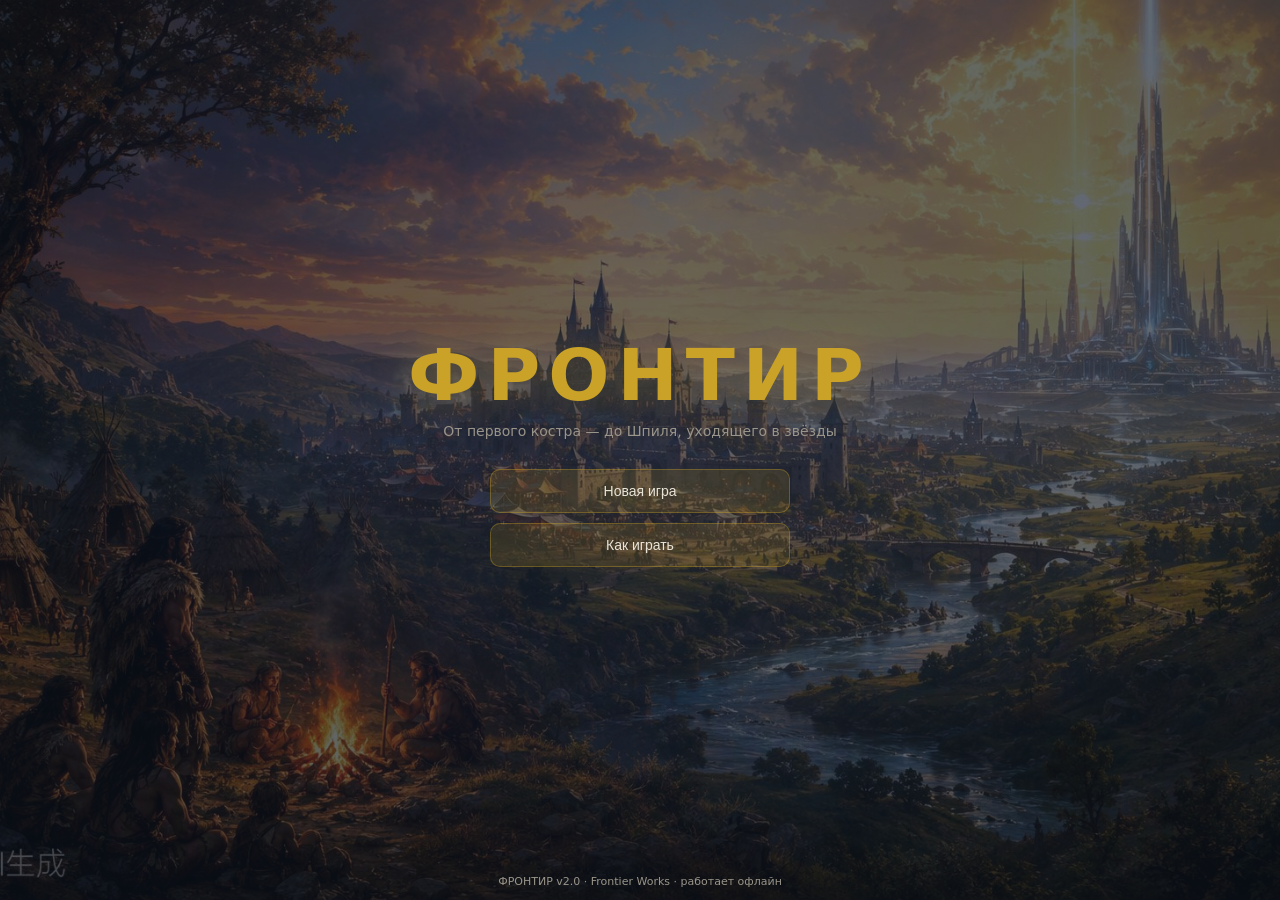
==== app/index.html @ d13fd2f3 "baseline: ФРОНТИР v2.0 до улучшений (тесты 1481/1481 зелёные)" ====
<!DOCTYPE html>
<html lang="ru">
<head>
<meta charset="UTF-8">
<meta name="viewport" content="width=device-width, initial-scale=1, maximum-scale=1, user-scalable=no, viewport-fit=cover">
<meta name="theme-color" content="#0d1420">
<title>ФРОНТИР — эволюция цивилизации</title>
<style>
  :root {
    --accent: #c9a227;
    --bg: #0d1420;
    --panel: rgba(16, 22, 34, 0.92);
    --panel-border: rgba(201, 162, 39, 0.35);
    --text: #e8e4d8;
    --dim: #9a958a;
    --good: #7de37d;
    --bad: #e37d7d;
    --warn: #e3c37d;
    --safe-top: env(safe-area-inset-top, 0px);
    --safe-bottom: env(safe-area-inset-bottom, 0px);
  }
  * { margin: 0; padding: 0; box-sizing: border-box; -webkit-tap-highlight-color: transparent; }
  html, body { height: 100%; overflow: hidden; background: var(--bg); overscroll-behavior: none; }
  body { font-family: 'Segoe UI', system-ui, sans-serif; color: var(--text); font-size: 14px; touch-action: none; user-select: none; -webkit-user-select: none; }
  #game { position: fixed; inset: 0; touch-action: none; }

  /* ===== Верхняя полоса ресурсов ===== */
  #topbar {
    position: fixed; top: 0; left: 0; right: 0; z-index: 20;
    display: flex; align-items: center; gap: 4px;
    padding: calc(4px + var(--safe-top)) 8px 4px;
    background: linear-gradient(180deg, rgba(10,14,24,0.95), rgba(10,14,24,0.75));
    border-bottom: 1px solid var(--panel-border);
    overflow-x: auto; scrollbar-width: none; white-space: nowrap;
  }
  #topbar::-webkit-scrollbar { display: none; }
  .res { display: inline-flex; align-items: center; gap: 3px; padding: 3px 7px; background: rgba(255,255,255,0.05); border-radius: 10px; font-size: 13px; flex-shrink: 0; border: 1px solid transparent; }
  .res small { color: var(--dim); font-size: 10px; }
  /* Прирост за игровой день. Числу нужен собственный вес: игрок читает
     сначала знак и цвет, и только потом само значение. */
  .res .rate { font-style: normal; font-size: 10px; font-weight: 700; margin-left: 1px; letter-spacing: -0.2px; }
  .res .rate.up { color: var(--good); }
  .res .rate.dn { color: var(--bad); }
  .res .rate.zero { color: var(--dim); }
  .res.res-warn { border-color: rgba(227,195,125,0.55); background: rgba(227,195,125,0.12); }
  .res.res-bad { border-color: rgba(227,125,125,0.7); background: rgba(227,125,125,0.16); animation: resPulse 1.8s ease-in-out infinite; }
  @keyframes resPulse { 50% { background: rgba(227,125,125,0.32); } }
  #topbar [data-tipk] { cursor: help; }
  #eraBadge {
    flex-shrink: 0; padding: 3px 10px; border-radius: 10px; font-weight: 600; font-size: 12px;
    background: linear-gradient(135deg, rgba(201,162,39,0.3), rgba(201,162,39,0.1));
    border: 1px solid var(--accent); cursor: pointer;
  }
  #dateBox { flex-shrink: 0; color: var(--dim); font-size: 11px; padding: 0 6px; }

  /* ===== Кнопки времени ===== */
  #timeBox {
    position: fixed; top: calc(46px + var(--safe-top)); right: 8px; z-index: 20;
    display: flex; gap: 2px; background: var(--panel); border: 1px solid var(--panel-border);
    border-radius: 20px; padding: 3px;
  }
  #timeBox button {
    width: 40px; height: 32px; border: none; background: transparent; color: var(--text);
    font-size: 14px; border-radius: 16px; cursor: pointer;
  }
  #timeBox button.active { background: var(--accent); color: #14100a; font-weight: 700; }
  #btnMenu { width: 40px; }

  /* ===== Строка причин (что именно не так прямо сейчас) ===== */
  /* Красная цифра в шапке говорит «плохо», но не говорит «почему». Здесь —
     короткая причина: зима, нет рук, склад полон. Не перехватывает клики:
     это подпись к карте, а не панель. */
  #alerts {
    position: fixed; top: calc(46px + var(--safe-top)); left: 8px; z-index: 19;
    display: flex; flex-direction: column; gap: 4px; pointer-events: none;
    max-width: min(52vw, 460px);
  }
  #alerts.hide { display: none; }
  .alert {
    font-size: 11px; line-height: 1.35; padding: 4px 9px; border-radius: 8px;
    background: rgba(12,17,27,0.9); border: 1px solid var(--panel-border);
    border-left: 3px solid var(--warn); color: var(--text);
  }
  .alert.bad { border-left-color: var(--bad); }
  .alert.info { border-left-color: var(--accent); }
  .alert b { color: var(--warn); font-weight: 600; }
  .alert.bad b { color: var(--bad); }

  /* ===== Всплывающая подсказка ===== */
  #tip {
    position: fixed; z-index: 80; display: none; width: max-content; max-width: 300px;
    background: rgba(10,15,24,0.97); border: 1px solid var(--panel-border);
    border-radius: 10px; padding: 9px 11px; font-size: 12px; line-height: 1.45;
    box-shadow: 0 12px 34px rgba(0,0,0,0.6); pointer-events: none;
  }
  #tip.show { display: block; }
  #tip h5 { color: var(--accent); font-size: 12px; margin-bottom: 5px; }
  #tip .t-row { display: flex; justify-content: space-between; gap: 14px; color: var(--dim); }
  #tip .t-row b { color: var(--text); font-weight: 600; }
  #tip .t-sep { height: 1px; background: rgba(255,255,255,0.08); margin: 5px 0; }
  #tip .t-bad { color: var(--bad); margin-top: 4px; }
  #tip .t-good { color: var(--good); margin-top: 4px; }
  #tip .t-note { color: var(--dim); margin-top: 4px; font-size: 11px; }

  /* ===== Вкладки внутри модалки (меню) ===== */
  .mtabs { display: flex; gap: 4px; margin-bottom: 12px; border-bottom: 1px solid var(--panel-border); }
  .mtabs button {
    flex: 1; padding: 9px 6px; background: transparent; border: none; color: var(--dim);
    font-size: 12px; font-weight: 600; cursor: pointer; border-bottom: 2px solid transparent;
  }
  .mtabs button.active { color: var(--accent); border-bottom-color: var(--accent); }
  .qopt { display: block; text-align: left; }
  .qopt small { display: block; color: var(--dim); font-size: 11px; font-weight: 400; margin-top: 2px; }
  .btn.primary .qopt small, .btn.primary small { color: rgba(20,16,10,0.75); }

  /* ===== Тосты ===== */
  #toasts { position: fixed; top: calc(88px + var(--safe-top)); left: 50%; transform: translateX(-50%); z-index: 40; display: flex; flex-direction: column; gap: 6px; pointer-events: none; width: min(92vw, 480px); }
  .toast { background: var(--panel); border: 1px solid var(--panel-border); border-left: 3px solid var(--accent); padding: 8px 12px; border-radius: 8px; font-size: 13px; animation: toastIn 0.25s ease-out; text-align: center; }
  .toast.warn { border-left-color: var(--warn); }
  .toast.bad { border-left-color: var(--bad); }
  .toast.good { border-left-color: var(--good); }
  @keyframes toastIn { from { opacity: 0; transform: translateY(-8px); } to { opacity: 1; } }

  /* ===== Боковая панель (ПК) ===== */
  #sidePanel {
    position: fixed; top: calc(88px + var(--safe-top)); right: 8px; bottom: 12px; z-index: 15;
    width: 320px; display: flex; flex-direction: column;
    background: var(--panel); border: 1px solid var(--panel-border); border-radius: 12px; overflow: hidden;
  }
  #sideTabs { display: flex; flex-wrap: wrap; border-bottom: 1px solid var(--panel-border); }
  #sideTabs button {
    flex: 1 1 30%; padding: 10px 4px; background: transparent; border: none; color: var(--dim);
    font-size: 11px; font-weight: 600; cursor: pointer; letter-spacing: 0.4px; border-bottom: 2px solid transparent;
  }
  #sideTabs button.active { color: var(--accent); border-bottom-color: var(--accent); }
  #sideContent { flex: 1; overflow-y: auto; padding: 8px; -webkit-overflow-scrolling: touch; }

  /* ===== Нижний шит (телефон) ===== */
  #sheet {
    position: fixed; left: 0; right: 0; bottom: 0; z-index: 15;
    background: var(--panel); border-top: 1px solid var(--panel-border);
    border-radius: 16px 16px 0 0; display: none; flex-direction: column;
    height: calc(56px + var(--safe-bottom)); transition: height 0.25s ease-out;
  }
  #sheet.open { height: 55vh; }
  #sheetHandle { padding: 6px; text-align: center; cursor: pointer; flex-shrink: 0; }
  #sheetHandle::before { content: ''; display: inline-block; width: 40px; height: 4px; border-radius: 2px; background: var(--dim); }
  #sheetTabs { display: flex; border-top: 1px solid rgba(255,255,255,0.06); flex-shrink: 0; padding-bottom: var(--safe-bottom); }
  #sheetTabs button { flex: 1; min-height: 44px; background: transparent; border: none; color: var(--dim); font-size: 10px; font-weight: 600; cursor: pointer; }
  #sheetTabs button.active { color: var(--accent); }
  #sheetTabs button .ic { display: block; font-size: 16px; margin-bottom: 1px; }
  #sheetContent { flex: 1; overflow-y: auto; padding: 8px 10px calc(10px + var(--safe-bottom)); display: none; -webkit-overflow-scrolling: touch; }
  #sheet.open #sheetContent { display: block; }
  #sheet.open #sheetTabs { order: -1; }

  /* ===== Карточки ===== */
  .card { background: rgba(255,255,255,0.04); border: 1px solid rgba(255,255,255,0.08); border-radius: 10px; padding: 10px; margin-bottom: 8px; cursor: pointer; transition: border-color 0.15s; }
  .card:active, .card:hover { border-color: var(--accent); }
  .card.disabled { opacity: 0.45; }
  .card .ttl { font-weight: 600; font-size: 13px; display: flex; justify-content: space-between; }
  .card .cost { color: var(--warn); font-size: 11px; }
  .card .desc { color: var(--dim); font-size: 11px; margin-top: 3px; line-height: 1.35; }
  .card .reason { color: var(--bad); font-size: 11px; margin-top: 3px; }
  .card.done-card { border-color: var(--good); opacity: 0.6; }
  h4.group { color: var(--accent); font-size: 11px; letter-spacing: 1px; margin: 12px 0 6px; text-transform: uppercase; }

  /* ===== Цели и журнал ===== */
  .obj { display: flex; gap: 8px; padding: 6px 4px; font-size: 12px; border-bottom: 1px solid rgba(255,255,255,0.05); }
  .obj .mark { color: var(--dim); }
  .obj.done { color: var(--dim); text-decoration: line-through; }
  .obj.done .mark { color: var(--good); }
  .obj.current { color: var(--accent); font-weight: 600; }
  #logList { font-size: 11px; line-height: 1.5; }
  #logList .l-day { color: var(--dim); }
  #logList .l-good { color: var(--good); }
  #logList .l-bad { color: var(--bad); }
  #logList .l-warn { color: var(--warn); }

  /* ===== Кнопки действий стройки на карте ===== */
  #placeBar { position: fixed; bottom: calc(70px + var(--safe-bottom)); left: 50%; transform: translateX(-50%); z-index: 30; display: none; gap: 10px; }
  #placeBar.show { display: flex; }
  #placeBar button { width: 56px; height: 56px; border-radius: 50%; border: 2px solid; font-size: 24px; cursor: pointer; background: var(--panel); }
  #placeOk { border-color: var(--good); color: var(--good); }
  #placeCancel { border-color: var(--bad); color: var(--bad); }

  /* ===== Модалки ===== */
  /* Выше стартового экрана (60): «Новая игра» открывает модалку выбора соседей
     прямо с заставки, и при 50 она оказывалась ПОД непрозрачной заставкой —
     клик «ничего не делал». Победа (55) и баннер эпохи (45) с модалкой
     одновременно не живут, им порядок не важен. */
  .modal-wrap { position: fixed; inset: 0; z-index: 70; background: rgba(5,8,14,0.7); display: none; align-items: center; justify-content: center; padding: 16px; }
  .modal-wrap.show { display: flex; }
  .modal { background: var(--panel); border: 1px solid var(--panel-border); border-radius: 14px; padding: 18px; width: min(94vw, 440px); max-height: 80vh; overflow-y: auto; }
  .modal h3 { color: var(--accent); margin-bottom: 10px; font-size: 16px; }
  .modal p { font-size: 13px; line-height: 1.5; margin-bottom: 12px; color: var(--text); }
  .modal .btns { display: flex; flex-direction: column; gap: 8px; }
  .btn { padding: 12px 16px; min-height: 44px; border-radius: 10px; border: 1px solid var(--panel-border); background: rgba(201,162,39,0.15); color: var(--text); font-size: 14px; cursor: pointer; text-align: center; }
  .btn:active { background: rgba(201,162,39,0.35); }
  .btn.primary { background: var(--accent); color: #14100a; font-weight: 700; border: none; }
  .btn.danger { border-color: var(--bad); color: var(--bad); background: rgba(227,125,125,0.1); }
  .btn:disabled { opacity: 0.4; }

  /* ===== Стартовый экран ===== */
  #overlay { position: fixed; inset: 0; z-index: 60; display: flex; flex-direction: column; align-items: center; justify-content: center; background: radial-gradient(ellipse at 50% 30%, #1d2a44 0%, #0d1420 70%); text-align: center; padding: 20px; }
  #overlay.hidden { display: none; }
  #overlay h1 { font-size: clamp(38px, 9vw, 72px); letter-spacing: 8px; color: var(--accent); text-shadow: 0 0 40px rgba(201,162,39,0.4); margin-bottom: 6px; }
  #overlay .sub { color: var(--dim); margin-bottom: 30px; font-size: 14px; }
  #overlay .btns { display: flex; flex-direction: column; gap: 10px; width: min(80vw, 300px); }
  #overlay .art { position: absolute; inset: 0; background-size: cover; background-position: center; opacity: 0.35; z-index: -1; }
  #overlay .credits { position: absolute; bottom: calc(12px + var(--safe-bottom)); color: var(--dim); font-size: 11px; }

  /* ===== Баннер эпохи ===== */
  #eraBanner { position: fixed; inset: 0; z-index: 45; display: none; align-items: center; justify-content: center; pointer-events: none; }
  #eraBanner.show { display: flex; animation: eraIn 3.5s ease-out forwards; }
  #eraBanner .inner { text-align: center; background: rgba(10,14,24,0.85); padding: 30px 50px; border-radius: 16px; border: 1px solid var(--accent); }
  #eraBanner h2 { color: var(--accent); font-size: clamp(26px, 6vw, 44px); letter-spacing: 4px; }
  #eraBanner .years { color: var(--dim); font-size: 15px; margin-top: 6px; }
  @keyframes eraIn { 0% { opacity: 0; transform: scale(0.9); } 12% { opacity: 1; transform: scale(1); } 80% { opacity: 1; } 100% { opacity: 0; } }

  /* ===== Победа ===== */
  #victory { position: fixed; inset: 0; z-index: 55; display: none; flex-direction: column; align-items: center; background: radial-gradient(ellipse at 50% 20%, #14324a 0%, #05080e 75%); overflow-y: auto; padding: 40px 20px calc(20px + var(--safe-bottom)); text-align: center; }
  #victory.show { display: flex; }
  #victoryArt { width: min(88vw, 640px); aspect-ratio: 3/2; background-size: cover; background-position: center; border-radius: 16px; border: 1px solid rgba(125,227,255,0.35); box-shadow: 0 12px 60px rgba(0,0,0,0.6), 0 0 50px rgba(125,227,255,0.15); margin-bottom: 14px; }
  #victory h1 { color: #7de3ff; font-size: clamp(28px, 7vw, 52px); letter-spacing: 4px; text-shadow: 0 0 40px rgba(125,227,255,0.5); }
  #victory .beam { width: 4px; height: 120px; margin: 10px auto; background: linear-gradient(0deg, rgba(125,227,255,0.9), transparent); animation: beamPulse 2s infinite; }
  @keyframes beamPulse { 50% { opacity: 0.4; } }
  #victory .chron { max-width: 520px; text-align: left; background: rgba(255,255,255,0.04); border-radius: 12px; padding: 14px; margin: 16px 0; font-size: 12px; line-height: 1.7; max-height: 40vh; overflow-y: auto; }
  #victory .stats { color: var(--dim); font-size: 13px; margin-bottom: 14px; }

  /* ===== Консоль ===== */
  #consoleBox { position: fixed; left: 8px; bottom: calc(8px + var(--safe-bottom)); z-index: 35; width: min(92vw, 420px); display: none; background: var(--panel); border: 1px solid var(--panel-border); border-radius: 10px; overflow: hidden; }
  #consoleBox.show { display: block; }
  #consoleOut { max-height: 160px; overflow-y: auto; padding: 8px; font: 11px/1.5 monospace; white-space: pre-wrap; color: var(--dim); }
  #consoleIn { width: 100%; border: none; border-top: 1px solid var(--panel-border); background: rgba(0,0,0,0.3); color: var(--text); padding: 10px; font: 13px monospace; outline: none; }

  /* ===== Карточка здания / фракции ===== */
  .kv { display: flex; justify-content: space-between; font-size: 12px; padding: 3px 0; border-bottom: 1px solid rgba(255,255,255,0.05); }
  .kv span:last-child { color: var(--accent); }
  .relbar { height: 8px; border-radius: 4px; background: rgba(255,255,255,0.1); overflow: hidden; margin: 6px 0; }
  .relbar > div { height: 100%; border-radius: 4px; }

  /* ===== Онбординг ===== */
  #coach { position: fixed; z-index: 48; display: none; max-width: 260px; background: var(--panel); border: 1px solid var(--accent); border-radius: 12px; padding: 12px; font-size: 13px; box-shadow: 0 8px 30px rgba(0,0,0,0.5); }
  #coach.show { display: block; }
  #coach .btns { display: flex; gap: 8px; margin-top: 10px; }
  #coach .btn { padding: 8px 12px; min-height: 36px; font-size: 12px; }

  /* ===== Адаптив: телефон ===== */
  @media (max-width: 820px) {
    #sidePanel { display: none; }
    #sheet { display: flex; }
    #timeBox { top: calc(44px + var(--safe-top)); }
    .res { font-size: 12px; padding: 3px 6px; }
    #consoleBox { bottom: calc(64px + var(--safe-bottom)); }
    /* Сверху на телефоне место занято кнопками времени (246 px из 390),
       поэтому причины уезжают вниз — над нижним листом, где пусто. */
    /* 142 px справа — ширина мини-карты (120 + рамка и отступ): текст причин
       не должен её закрывать. */
    #alerts { top: auto; bottom: calc(62px + var(--safe-bottom)); left: 8px; right: 142px; max-width: none; }
    #tip { display: none !important; }
    /* Шапка на телефоне и без того не помещается — словесные пояснения
       остаются только на большом экране, цифры видны всегда. */
    .res .wide { display: none; }
  }
  @media (min-width: 821px) {
    #placeBar { bottom: 24px; }
  }

/* Летопись: сила памяти полосой, чтобы «помнят» имело величину, а не только
   название. Ширина полосы считается от силы следа, потолок породы — 2.0. */
.mem-row { padding:8px 10px; margin:6px 0; background:rgba(255,255,255,.04);
  border:1px solid rgba(255,255,255,.07); border-radius:8px; }
.mem-head { display:flex; justify-content:space-between; align-items:baseline; font-size:13px; }
.mem-bar { height:5px; margin:6px 0 5px; background:rgba(255,255,255,.09); border-radius:3px; overflow:hidden; }
.mem-bar i { display:block; height:100%; border-radius:3px; }
.mem-txt { font-size:12px; line-height:1.45; color:var(--dim); }
.mem-eff { font-size:12px; margin:8px 2px 2px; }
#chronList { font-size:12px; line-height:1.6; max-height:38vh; overflow-y:auto; }
.ghost-svg { width:100%; height:54px; display:block; margin:6px 0 8px; }
</style>
</head>
<body>
<canvas id="game"></canvas>

<div id="topbar">
  <span class="res" id="rFood" data-tipk="r:food">🍞 <b>0</b><small>/200</small></span>
  <span class="res" id="rFoodDays" data-tipk="days:food">⏳ <b>—</b></span>
  <span class="res" id="rWood" data-tipk="r:wood">🪵 <b>0</b></span>
  <span class="res" id="rStone" data-tipk="r:stone">🪨 <b>0</b></span>
  <span class="res" id="rSteel" data-tipk="r:steel">⚙️ <b>0</b></span>
  <span class="res" id="rGold" data-tipk="r:gold">🪙 <b>0</b></span>
  <span class="res" id="rKnow" data-tipk="r:knowledge">📜 <b>0</b></span>
  <span class="res" id="rPop" data-tipk="pop:0">👥 <b>0</b><small>/6</small></span>
  <span class="res" id="rIdle" data-tipk="idle:0">🧍 <b>0</b><small> без дела</small></span>
  <span class="res" id="rHappy" data-tipk="happy:0">😊 <b>50%</b></span>
  <span id="eraBadge">Каменный век</span>
  <span id="dateBox">День 1</span>
</div>

<div id="alerts"></div>
<div id="tip"></div>

<div id="timeBox">
  <button id="btnPause" title="Пауза (Space)">⏸</button>
  <button data-speed="1" class="active" title="Скорость 1">▶</button>
  <button data-speed="2" title="Скорость 2">▶▶</button>
  <button data-speed="8" title="Скорость 8">▶▶▶</button>
  <button id="btnSound" title="Звук">🔊</button>
  <button id="btnMenu" title="Меню (Esc)">☰</button>
</div>

<div id="toasts"></div>

<div id="sidePanel">
  <div id="sideTabs"></div>
  <div id="sideContent"></div>
</div>

<div id="sheet">
  <div id="sheetHandle"></div>
  <div id="sheetContent"></div>
  <div id="sheetTabs"></div>
</div>

<div id="placeBar">
  <button id="placeCancel" title="Отмена">✗</button>
  <button id="placeOk" title="Поставить">✓</button>
</div>

<div id="consoleBox">
  <div id="consoleOut"></div>
  <input id="consoleIn" placeholder="Команда… (help — справка)" autocomplete="off">
</div>

<div class="modal-wrap" id="modalWrap"><div class="modal" id="modalBox"></div></div>

<div id="eraBanner"><div class="inner"><h2 id="eraName"></h2><div class="years" id="eraYears"></div></div></div>

<div id="victory">
  <div id="victoryArt"></div>
  <h1>ВАША ЦИВИЛИЗАЦИЯ ДОСТИГЛА ЗВЁЗД</h1>
  <div class="beam"></div>
  <div class="stats" id="victoryStats"></div>
  <div class="chron" id="victoryChron"></div>
  <div class="btns" style="display:flex;gap:10px;flex-direction:column;width:min(80vw,300px)">
    <button class="btn primary" id="btnFreePlay">Играть дальше (песочница)</button>
    <button class="btn" id="btnNG">Новая игра+ (сложнее)</button>
  </div>
</div>

<div id="coach"></div>

<div id="overlay">
  <div class="art" id="overlayArt"></div>
  <h1>ФРОНТИР</h1>
  <div class="sub">От первого костра — до Шпиля, уходящего в звёзды</div>
  <div class="btns">
    <button class="btn primary" id="btnContinue">Продолжить</button>
    <button class="btn" id="btnNew">Новая игра</button>
    <button class="btn" id="btnHow">Как играть</button>
  </div>
  <div class="credits">ФРОНТИР v2.0 · Frontier Works · работает офлайн</div>
</div>

<script type="module" src="src/main.js"></script>
</body>
</html>
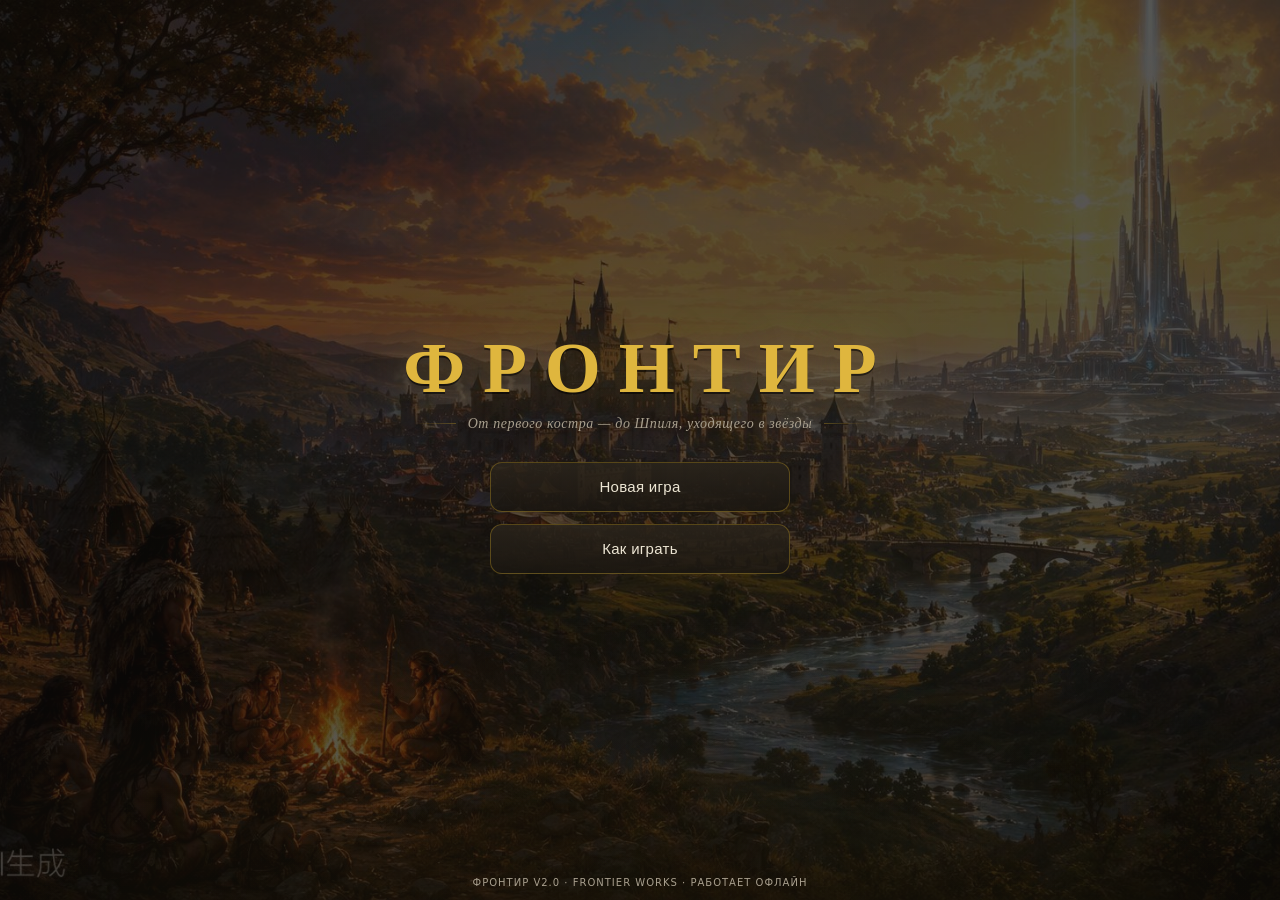
==== commit 0a18d6bc: "chore(wip-snapshot): integrate parallel sessions work - menu theme skin wired+built inline (build.mj" ====
--- a/app/index.html
+++ b/app/index.html
@@ -3,7 +3,7 @@
 <head>
 <meta charset="UTF-8">
 <meta name="viewport" content="width=device-width, initial-scale=1, maximum-scale=1, user-scalable=no, viewport-fit=cover">
-<meta name="theme-color" content="#0d1420">
+<meta name="theme-color" content="#141210">
 <title>ФРОНТИР — эволюция цивилизации</title>
 <style>
   :root {
@@ -278,6 +278,7 @@
 #chronList { font-size:12px; line-height:1.6; max-height:38vh; overflow-y:auto; }
 .ghost-svg { width:100%; height:54px; display:block; margin:6px 0 8px; }
 </style>
+<link rel="stylesheet" href="src/ui/theme.css">
 </head>
 <body>
 <canvas id="game"></canvas>
--- a/app/src/ui/theme.css
+++ b/app/src/ui/theme.css
@@ -0,0 +1,304 @@
+/* ============================================================
+   ФРОНТИР — тема «Пергамент и уголь»
+   Подключается после инлайн-стилей index.html и ПЕРЕКРАШИВАЕТ:
+   ни один id/класс не удаляется и не переименовывается, логика
+   не трогается. Анимации — только opacity/transform.
+   ============================================================ */
+
+:root {
+  --accent: #c9a227;
+  --bg: #12100d;
+  --panel: rgba(20, 18, 16, 0.92);
+  --panel-border: rgba(201, 162, 39, 0.35);
+  --text: #ece5d3;
+  --dim: #a89f8e;
+  --good: #93de93;
+  --bad: #ef9a9a;
+  --warn: #e8c886;
+  --gold-line: rgba(201, 162, 39, 0.35);
+  --gold-faint: rgba(201, 162, 39, 0.14);
+  --radius: 12px;
+  --mono: Consolas, 'Cascadia Mono', ui-monospace, Menlo, monospace;
+  --serif: Georgia, 'Times New Roman', serif;
+}
+
+/* ===== Верхняя полоса ресурсов: стеклянная полоса + пилюли ===== */
+#topbar {
+  gap: 4px;
+  background: rgba(16, 14, 11, 0.55);
+  -webkit-backdrop-filter: blur(8px);
+  backdrop-filter: blur(8px);
+  border-bottom: 1px solid rgba(201, 162, 39, 0.25);
+}
+@supports not ((backdrop-filter: blur(8px)) or (-webkit-backdrop-filter: blur(8px))) {
+  #topbar { background: rgba(16, 14, 11, 0.92); }
+}
+.res {
+  position: relative;
+  margin-right: 8px;
+  padding: 3px 9px;
+  background: rgba(236, 229, 211, 0.05);
+  border: 1px solid rgba(201, 162, 39, 0.16);
+  border-radius: 999px;
+}
+/* точка-разделитель между пилюлями */
+.res + .res::before {
+  content: '';
+  position: absolute;
+  left: -7px;
+  top: 50%;
+  width: 3px;
+  height: 3px;
+  border-radius: 50%;
+  background: rgba(201, 162, 39, 0.45);
+  transform: translateY(-50%);
+}
+.res b, .res small { font-family: var(--mono); }
+.res.res-warn { border-color: rgba(232, 200, 134, 0.55); background: rgba(232, 200, 134, 0.12); }
+.res.res-bad { border-color: rgba(239, 154, 154, 0.65); background: rgba(239, 154, 154, 0.14); }
+#eraBadge {
+  font-family: var(--serif);
+  letter-spacing: 0.6px;
+  background: linear-gradient(135deg, rgba(201, 162, 39, 0.32), rgba(201, 162, 39, 0.08));
+}
+#dateBox { font-family: var(--mono); }
+
+/* ===== Кнопки времени ===== */
+#timeBox {
+  background: rgba(20, 18, 16, 0.72);
+  -webkit-backdrop-filter: blur(8px);
+  backdrop-filter: blur(8px);
+  box-shadow: 0 4px 18px rgba(0, 0, 0, 0.35);
+}
+@supports not ((backdrop-filter: blur(8px)) or (-webkit-backdrop-filter: blur(8px))) {
+  #timeBox { background: rgba(20, 18, 16, 0.94); }
+}
+#timeBox button { transition: background-color 0.15s ease, color 0.15s ease; }
+#timeBox button:hover { background: rgba(201, 162, 39, 0.18); }
+#timeBox button.active { background: var(--accent); color: #1c1608; }
+
+/* ===== Строка причин: цветовые уровни info/warn/bad ===== */
+.alert {
+  background: rgba(20, 18, 16, 0.88);
+  border: 1px solid rgba(201, 162, 39, 0.22);
+  border-left-width: 3px;
+}
+.alert.info { border-left-color: var(--accent); }
+.alert.warn { border-left-color: var(--warn); }
+.alert.bad { border-left-color: var(--bad); background: rgba(60, 24, 24, 0.55); }
+.alert.info b { color: var(--accent); }
+.alert.warn b { color: var(--warn); }
+
+/* ===== Всплывающая подсказка ===== */
+#tip { background: rgba(18, 16, 13, 0.97); }
+
+/* ===== Тосты: типы + полоска автоскрытия (2.8 с, как в hud.toast) ===== */
+.toast {
+  position: relative;
+  overflow: hidden;
+  background: rgba(20, 18, 16, 0.94);
+  border-radius: 10px;
+}
+.toast::after {
+  content: '';
+  position: absolute;
+  left: 0;
+  bottom: 0;
+  width: 100%;
+  height: 2px;
+  background: var(--accent);
+  transform-origin: left center;
+  animation: toastLife 2.8s linear forwards;
+}
+.toast.info::after { background: var(--accent); }
+.toast.warn::after { background: var(--warn); }
+.toast.bad::after { background: var(--bad); }
+.toast.good::after { background: var(--good); }
+@keyframes toastLife { to { transform: scaleX(0); } }
+
+/* ===== Боковая панель ===== */
+#sidePanel {
+  background: linear-gradient(180deg, rgba(24, 21, 17, 0.96), rgba(16, 14, 11, 0.96));
+  border-radius: 14px;
+  box-shadow: 0 10px 34px rgba(0, 0, 0, 0.45);
+}
+#sideTabs { border-bottom: 1px solid var(--gold-faint); }
+#sideTabs button {
+  font-size: 10px;
+  text-transform: uppercase;
+  letter-spacing: 1.1px;
+  transition: color 0.15s ease, background-color 0.15s ease;
+}
+#sideTabs button:hover { color: var(--text); background: rgba(201, 162, 39, 0.07); }
+#sideTabs button.active {
+  color: var(--accent);
+  background: linear-gradient(180deg, transparent 60%, rgba(201, 162, 39, 0.1));
+  border-bottom-color: var(--accent);
+}
+
+/* карточки зданий: разделители вместо рамок */
+.card {
+  background: transparent;
+  border: none;
+  border-bottom: 1px solid rgba(201, 162, 39, 0.13);
+  border-radius: 0;
+  padding: 10px 8px;
+  transition: background-color 0.15s ease;
+}
+#sideContent .card:last-child, #sheetContent .card:last-child { border-bottom: none; }
+.card:hover { background: rgba(201, 162, 39, 0.06); }
+.card .ttl span { color: var(--text); }
+.card .cost { font-family: var(--mono); }
+.card.done-card { border-bottom-color: rgba(147, 222, 147, 0.25); }
+h4.group {
+  font-family: var(--serif);
+  border-bottom: 1px solid var(--gold-faint);
+  padding-bottom: 4px;
+}
+
+/* числа — моношрифтом */
+.kv span:last-child, .kv b, #logList .l-day, #victory .stats, .obj .mark { font-family: var(--mono); }
+
+/* ===== Нижний шит (телефон) ===== */
+#sheet {
+  border-radius: 20px 20px 0 0;
+  background: linear-gradient(180deg, rgba(32, 28, 22, 0.97), rgba(20, 18, 16, 0.97) 34px);
+  border-top: 1px solid rgba(201, 162, 39, 0.25);
+  box-shadow: 0 -10px 32px rgba(0, 0, 0, 0.5);
+  transition-duration: 0.18s;
+}
+#sheetHandle { padding: 9px 0 5px; }
+#sheetHandle::before {
+  width: 44px;
+  height: 5px;
+  background: rgba(236, 229, 211, 0.28);
+  border-radius: 999px;
+}
+#sheetTabs { border-top: 1px solid var(--gold-faint); }
+#sheetTabs button {
+  min-height: 48px;
+  transition: color 0.15s ease, background-color 0.15s ease;
+}
+#sheetTabs button.active { color: var(--accent); background: rgba(201, 162, 39, 0.09); }
+
+/* ===== Модалки и кнопки-плитки ===== */
+.modal-wrap { background: rgba(8, 6, 4, 0.72); }
+.mtabs button {
+  text-transform: uppercase;
+  font-size: 11px;
+  letter-spacing: 1px;
+  transition: color 0.15s ease;
+}
+.mtabs button:hover { color: var(--text); }
+.modal {
+  background: linear-gradient(180deg, rgba(26, 23, 18, 0.98), rgba(18, 16, 13, 0.98));
+  border-radius: 14px;
+  box-shadow: 0 24px 70px rgba(0, 0, 0, 0.6), inset 0 1px 0 rgba(201, 162, 39, 0.25);
+}
+.modal h3 { font-family: var(--serif); letter-spacing: 1px; }
+.btn {
+  border-radius: 12px;
+  background: linear-gradient(180deg, rgba(43, 37, 28, 0.85), rgba(26, 22, 17, 0.85));
+  border: 1px solid var(--panel-border);
+  letter-spacing: 0.3px;
+  transition: transform 0.15s ease, box-shadow 0.15s ease,
+              background-color 0.15s ease, border-color 0.15s ease;
+}
+.btn.primary {
+  background: linear-gradient(180deg, #ddb645, #b78e1c);
+  color: #1c1608;
+  box-shadow: 0 2px 10px rgba(201, 162, 39, 0.25);
+}
+.btn.danger { background: rgba(80, 30, 30, 0.35); }
+@media (hover: hover) and (pointer: fine) {
+  .btn:not(:disabled):hover {
+    transform: translateY(-2px);
+    box-shadow: 0 10px 22px rgba(0, 0, 0, 0.45), inset 0 0 0 1px rgba(201, 162, 39, 0.4);
+  }
+  .btn.primary:not(:disabled):hover { box-shadow: 0 10px 26px rgba(201, 162, 39, 0.35); }
+}
+.btn:not(:disabled):active {
+  transform: translateY(1px);
+  box-shadow: inset 0 2px 8px rgba(0, 0, 0, 0.45);
+}
+
+/* ===== Стартовый экран ===== */
+#overlay {
+  background:
+    radial-gradient(120% 90% at 50% 115%, rgba(201, 162, 39, 0.1), transparent 55%),
+    linear-gradient(180deg, rgba(12, 10, 8, 0.66) 0%, rgba(12, 10, 8, 0.82) 100%),
+    radial-gradient(ellipse at 50% 30%, #292117 0%, #12100d 72%);
+}
+#overlay .art { opacity: 0.3; }
+#overlay h1 {
+  font-family: var(--serif);
+  font-weight: 700;
+  letter-spacing: clamp(8px, 1.6vw, 18px);
+  text-indent: clamp(8px, 1.6vw, 18px);
+  color: #dfb63e;
+  text-shadow: 0 2px 0 rgba(0, 0, 0, 0.55), 0 0 46px rgba(201, 162, 39, 0.35);
+}
+#overlay .sub {
+  font-family: var(--serif);
+  font-style: italic;
+  letter-spacing: 0.6px;
+  color: var(--dim);
+  display: flex;
+  align-items: center;
+  gap: 12px;
+}
+#overlay .sub::before, #overlay .sub::after {
+  content: '';
+  width: 42px;
+  height: 1px;
+  background: linear-gradient(90deg, transparent, var(--gold-line));
+}
+#overlay .sub::after { background: linear-gradient(270deg, transparent, var(--gold-line)); }
+#overlay .btns { gap: 12px; }
+#overlay .btn { min-height: 50px; font-size: 15px; }
+#overlay .credits { letter-spacing: 1px; text-transform: uppercase; font-size: 10px; }
+
+/* ===== Баннер эпохи ===== */
+#eraBanner .inner {
+  background: rgba(18, 16, 13, 0.9);
+  border-radius: 14px;
+  box-shadow: 0 0 0 4px rgba(201, 162, 39, 0.12), 0 24px 70px rgba(0, 0, 0, 0.6);
+}
+#eraBanner h2 { font-family: var(--serif); }
+
+/* ===== Прочее: цели, журнал, память, консоль, коуч ===== */
+.obj { border-bottom-color: rgba(201, 162, 39, 0.1); }
+.mem-row { background: rgba(236, 229, 211, 0.04); border-color: rgba(201, 162, 39, 0.15); }
+.relbar { background: rgba(236, 229, 211, 0.1); }
+#consoleBox { background: rgba(18, 16, 13, 0.97); }
+#coach { background: rgba(20, 18, 16, 0.97); }
+
+/* кнопки ✓/✗ на карте */
+#placeBar button { transition: transform 0.15s ease, box-shadow 0.15s ease; }
+@media (hover: hover) and (pointer: fine) {
+  #placeBar button:hover { transform: translateY(-2px); box-shadow: 0 10px 22px rgba(0, 0, 0, 0.45); }
+}
+#placeOk { background: rgba(20, 30, 20, 0.92); }
+#placeCancel { background: rgba(30, 20, 20, 0.92); }
+
+/* прокрутка в тёплых тонах */
+#sideContent::-webkit-scrollbar, #sheetContent::-webkit-scrollbar,
+.modal::-webkit-scrollbar, #victory::-webkit-scrollbar { width: 8px; }
+#sideContent::-webkit-scrollbar-thumb, #sheetContent::-webkit-scrollbar-thumb,
+.modal::-webkit-scrollbar-thumb, #victory::-webkit-scrollbar-thumb {
+  background: rgba(201, 162, 39, 0.3);
+  border-radius: 4px;
+}
+
+/* клавиатурная навигация */
+:focus-visible { outline: 2px solid var(--accent); outline-offset: 2px; }
+
+/* уважение к reduced motion: гасим всё, что двигается */
+@media (prefers-reduced-motion: reduce) {
+  *, *::before, *::after {
+    animation-duration: 0.01ms !important;
+    animation-iteration-count: 1 !important;
+    transition-duration: 0.01ms !important;
+  }
+  .toast::after { animation: none; opacity: 0.6; }
+}
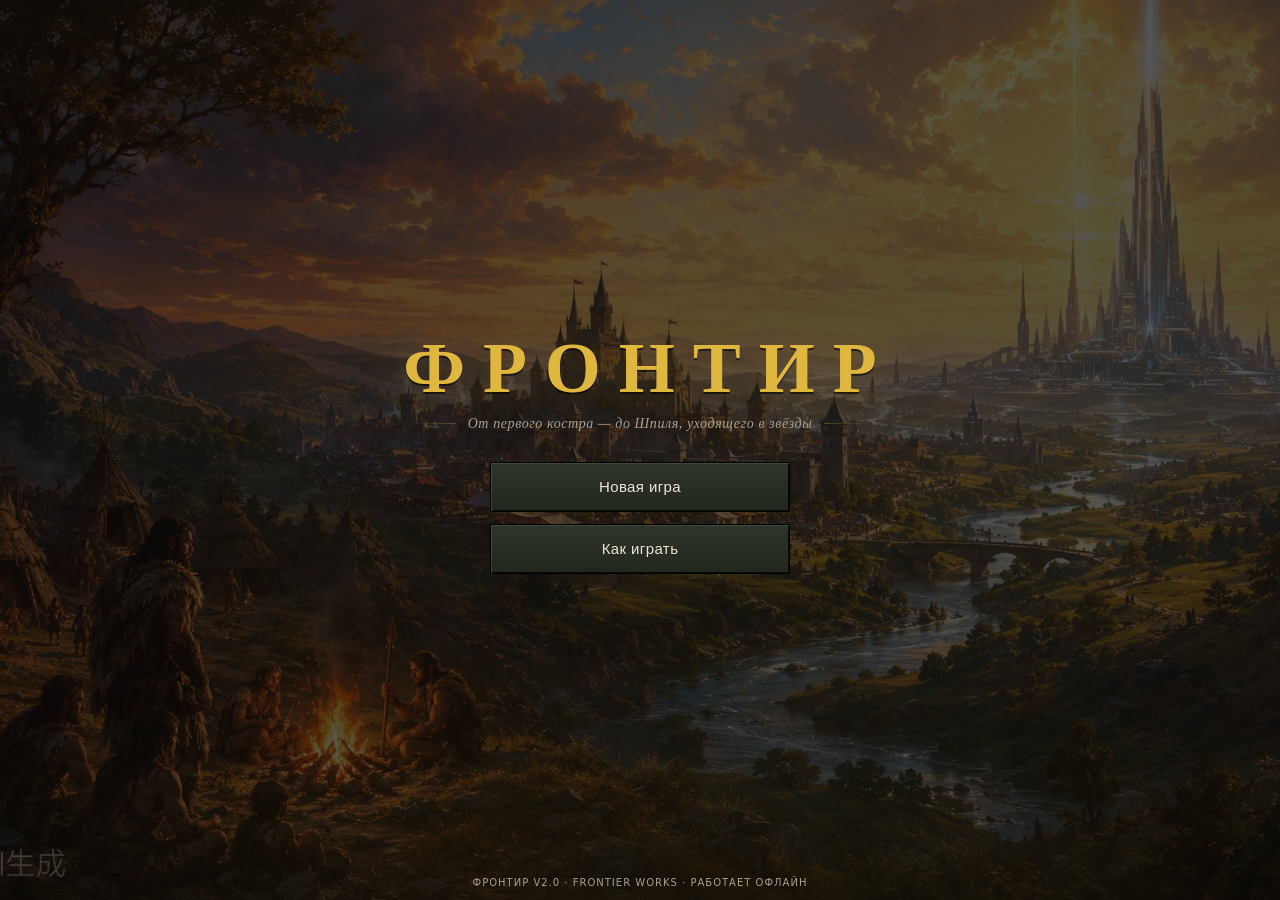
==== commit 6267ba32: "Убран дубль полосы ресурсов Аудит нашёл на экране две полосы с одними и теми же числами: родную #top" ====
--- a/app/index.html
+++ b/app/index.html
@@ -6,6 +6,12 @@
 <meta name="theme-color" content="#141210">
 <title>ФРОНТИР — эволюция цивилизации</title>
 <style>
+/* Дубль полосы ресурсов убран. Аудит нашёл на экране ДВЕ полосы с одними и
+   теми же числами: родную #topbar (полную — ресурсы, запас еды, безработные,
+   счастье, эпоха, дата) и плавающую #ftResBar (только ресурсы). Прячем
+   неполную плавающую: так остаётся одна полоса без потери данных. Модуль
+   topbar.js и его тесты не тронуты — правка чисто визуальная и обратимая. */
+#ftResBar { display: none !important; }
   :root {
     --accent: #c9a227;
     --bg: #0d1420;
